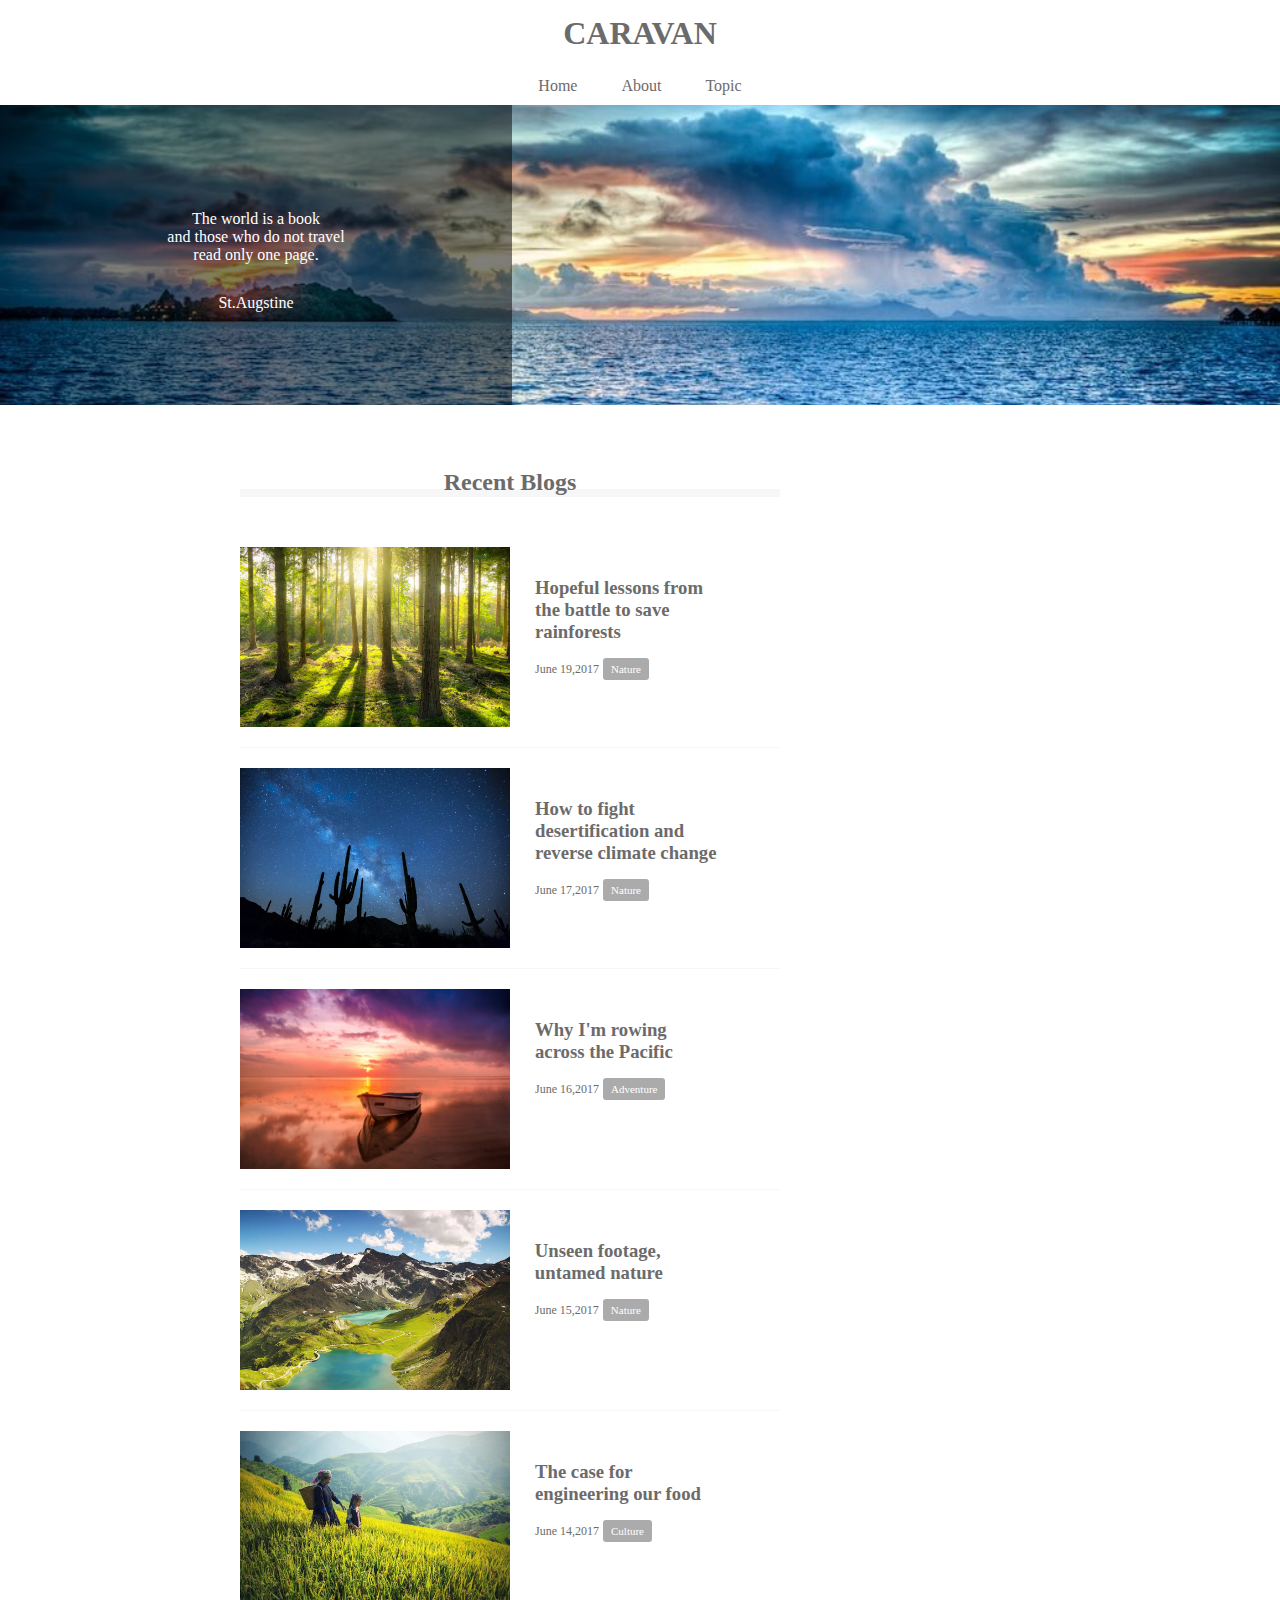
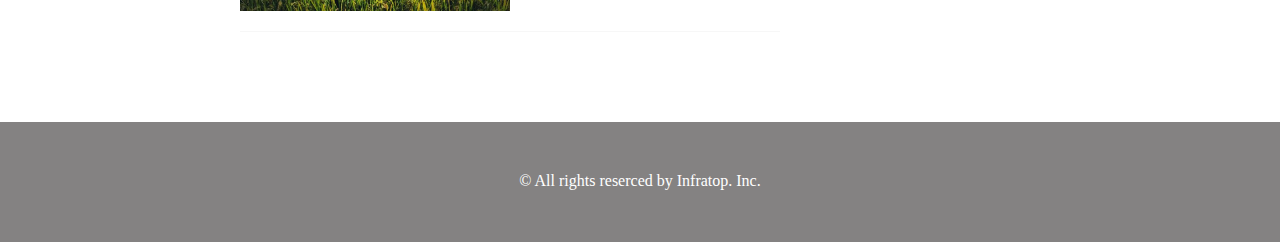
==== caravan/index.html @ 85f86079 "[start]1-8" ====
<!DOCTYPE html>
<html>
	<head>
		<meta charset="utf-8">
		<!-- cssファイルの読み込み -->
		<link rel="stylesheet" href="style.css">
		<title>CARVAN</title>
	</head>
	<body>
		<header>
			<h1 class="headline">
				<a href="index.html">CARAVAN</a>
			</h1>
		</header>
		<!-- /header -->
		<nav>
			<ul class="nav-list">
				<li class="nav-list-item">
					<a href="index.html" title="">Home</a>
				</li>
				<li class="nav-list-item">About</li>
				<li class="nav-list-item">Topic</li>
			</ul>
		</nav>
		<!-- main-visual用のdiv -->
		<div class="main-visual">
			<div class="main-visual-content">
				<p class="main-visual-text">
					The world is a book<br>
					and those who do not travel<br>
				    read only one page.
			    </p>
			    <p class="main-visual-name">
			    	St.Augstine
			    </p>
			</div>
		</div>
		<!-- main用のdiv -->

		<main class="main clearfix">
			<section class="blog">
			    <h2 class="blog-headline">Recent Blogs</h2>
			    <div class="blog-box">
			        <div class="blog-item clearfix">
				        <img class="blog-image" src="img/forest.jpg">
				        <section class="blog-text">
					        <h3 class="blog-text-headline">
						        <a href="single.html">
							     Hopeful lessons from<br>
							     the battle to save<br>
							     rainforests
						        </a>
					        </h3>
					        <p class="blog-date">June 19,2017</p>
					        <span class="category">Nature</span>
			        </div>

			        <div class="blog-item clearfix">
				        <img class="blog-image" src="img/desert.jpg">
				        <section class="blog-text">
					        <h3 class="blog-text-headline">
						        <a href="single.html">
							     How to fight<br>
							     desertification and<br>
							     reverse climate change
						        </a>
					        </h3>
					        <p class="blog-date">June 17,2017</p>
					        <span class="category">Nature</span>
			        </div>

			        <div class="blog-item clearfix">
				        <img class="blog-image" src="img/sunset.jpg">
				        <section class="blog-text">
					        <h3 class="blog-text-headline">
						        <a href="single.html">
							     Why I'm rowing<br>
							     across the Pacific<br>
						        </a>
					        </h3>
					        <p class="blog-date">June 16,2017</p>
					        <span class="category">Adventure</span>
			        </div>

			        <div class="blog-item clearfix">
				        <img class="blog-image" src="img/italy.jpg">
				        <section class="blog-text">
					        <h3 class="blog-text-headline">
						        <a href="single.html">
							     Unseen footage,<br>
							     untamed nature<br>
						        </a>
					        </h3>
					        <p class="blog-date">June 15,2017</p>
					        <span class="category">Nature</span>
			        </div>

			        <div class="blog-item clearfix">
				        <img class="blog-image" src="img/asia.jpg">
				        <section class="blog-text">
					        <h3 class="blog-text-headline">
						        <a href="single.html">
							     The case for<br>
							     engineering our food<br>
						        </a>
					        </h3>
					        <p class="blog-date">June 14,2017</p>
					        <span class="category">Culture</span>
			        </div>
			    </div>
			</section>
			<div class="sidebar"></div>
		</main>

		<footer>
			<p class="footer-text">© All rights reserced by Infratop. Inc.</p>
		</footer>
	</body>
</html>
---- caravan/style.css ----
/*全体に適用できる、色とかも*/
* {
  margin: 0;
  padding: 0;
  box-sizing: border-box;
  color: #6c6b6b;
}
a {
  text-decoration: none;
}
/*clearfixを追加、全体じゃなく直後にしたいから::after*/
.clearfix::after {
	content:"";
	display: block;
	clear:  both;
}

header {
  width: 90%;
  padding: 15px 0;
  margin: 0 auto;
  text-align: center;
}

header .headline {
  font-size: 32px;
}

.nav-list {
  text-align: center;
  padding: 10px 0;
  margin: 0 auto;
}

.nav-list-item {
  list-style: none;
  display: inline-block;
  margin: 0 20px;
}
.main-visual {
  width: 100%;
  height: 300px;
  background-image: url(img/mv.jpg);
  background-size: cover;
  background-position: center;
}
.main-visual-content {
	width: 40%;
	height: 300px;
  background-color: rgba( 0, 0, 0, 0.5);/*背景色を透明の黒にする*/
  text-align: center;
  padding-top: 105px;
}
.main-visual-text {
  color: #fff;
}
.main-visual-name {
  margin-top: 30px;
  color: #fff;
}
.main {
  width: 800px; /* 横幅 */
  /* 背景色 */
  margin: 0 auto;
  padding: 70px 0;
}
.blog {
	width: 540px;
	float: left;
  margin-right: 30px;
}
.blog-headline {
  border-bottom: 8px solid #f7f7f7;
  text-align: center;
  line-height: 0.6;
}
.blog-box {
  padding-top: 50px;
}
.blog-item {
  padding-bottom: 20px;
  margin-bottom: 20px;
  border-bottom: 1px solid #f7f7f7;
}
.blog-image {
  float: left;
  height: 180px;
}
.blog-text-headline {
  padding-bottom: 15px;
}
.blog-text {
  float: left;
  padding: 30px 0 0 25px;
}
.blog-date {
  display: inline-block;
  font-size: 12px;
}
.category {
  display: inline-block;
  padding: 5px 8px;
  background-color: #acabab;
  border-radius: 3px;
  color: #fff;
  font-size: 11px;
}
.sidebar {
	width: 230px;
	float: left;
}

footer {
  width: 100%;
  height: 120px;
  text-align: center;
  padding: 50px 0;
  background-color: #848282;
}
.footer-text {
  color: #fff;
}
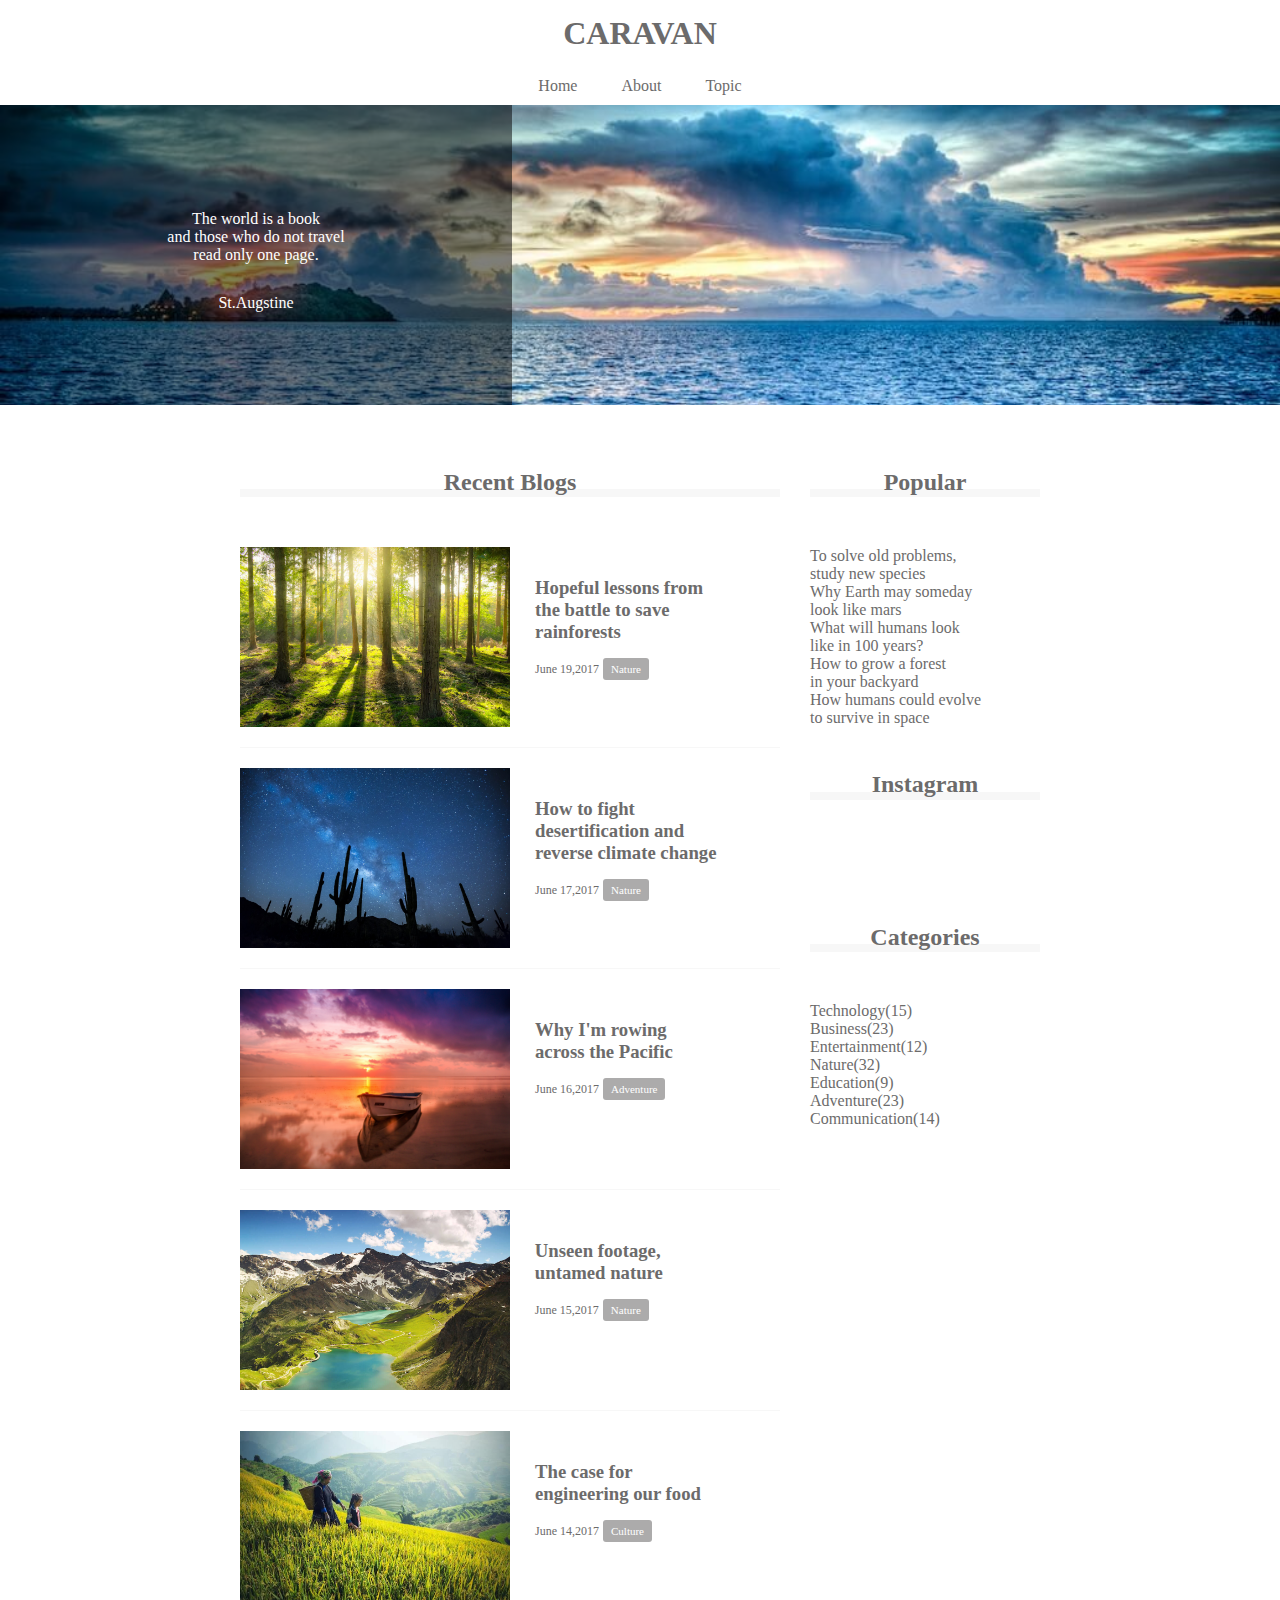
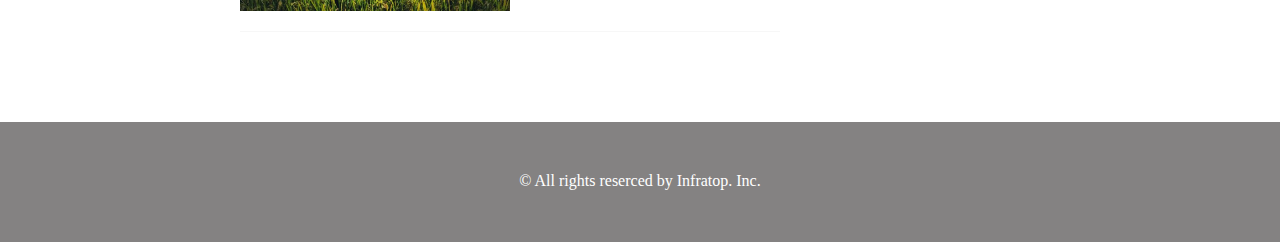
==== commit 3057fb81: "[Update]講義内容学習中" ====
--- a/caravan/index.html
+++ b/caravan/index.html
@@ -109,7 +109,42 @@
 			        </div>
 			    </div>
 			</section>
-			<div class="sidebar"></div>
+
+			<div class="sidebar">
+				<section class="popular">
+					<h2 class="sidebar-headline">Popular</h2>
+					<div class="sidebar-contents">
+						<p class="popular-text">To solve old problems,<br>study new species</p>
+						<p class="popular-text">Why Earth may someday<br>look like mars</p>
+						<p class="popular-text">What will humans look<br>like in 100 years?</p>
+						<p class="popular-text">How to grow a forest<br>in your backyard</p>
+						<p class="popular-text">How humans could evolve<br>to survive in space</p>
+					</div>
+				</section>
+			<section class="instagram">
+				<h2 class="instagram-headline">Instagram</h2>
+				<div class="sidebar-contents clearfix">
+					<div class="instagram-box"></div>
+					<div class="instagram-box"></div>
+					<div class="instagram-box"></div>
+					<div class="instagram-box"></div>
+					<div class="instagram-box"></div>
+					<div class="instagram-box"></div>
+				</div>
+            </section>
+            <section class="categories">
+            	<h2 class="categories-headline">Categories</h2>
+            	<div class="sidebar-contents">
+            		<p class="categories-text">Technology(15)</p>
+            		<p class="categories-text">Business(23)</p>
+            		<p class="categories-text">Entertainment(12)</p>
+            		<p class="categories-text">Nature(32)</p>
+            		<p class="categories-text">Education(9)</p>
+            		<p class="categories-text">Adventure(23)</p>
+            		<p class="categories-text">Communication(14)</p>
+            	</div>
+            </section>
+            </div>
 		</main>
 
 		<footer>
--- a/caravan/style.css
+++ b/caravan/style.css
@@ -109,6 +109,55 @@
 	width: 230px;
 	float: left;
 }
+.sidebar-headline, .instagram-headline, .categories-headline {
+  border-bottom: 8px solid #f7f7f7;
+  text-align: center;
+  line-height: 0.6;
+}
+.sidebar-contents {
+  padding: 50px 0;
+}
+.popular-text .categories-text {
+  padding-bottom: 5px;
+  border-bottom: 1px solid #f7f7f7;
+  margin-bottom: 5px;
+}
+
+/*擬似クラスというもの*/
+.popular-text:last-child, .categoties-text:last-child {
+  margin: 0;
+  padding: 0;
+  border: none;
+}
+.instagram-box {
+  float: left;
+  width: 110px;
+  background-size: cover;
+  background-position: center;
+}
+.instagram-box:nth-child(odd) {
+  margin: 0 10px 10px 0;
+}
+.instagram-box:nth-child(1) {
+  background-image: url(img/airport.jpg);
+}
+.instagram-box:nth-child(2) {
+  background-image: url(img/japan.jpg);
+}
+.instagram-box:nth-child(3) {
+  background-image: url(img/snow.jpg);
+}
+.instagram-box:nth-child(4) {
+  background-image: url(img/japan2.jpg);
+}
+.instagram-box:nth-child(5) {
+  background-image: url(img/lake.jpg);
+}
+.instagram-box:nth-child(6) {
+  background-image: url(img/road.jpg);
+}
+
+
 
 footer {
   width: 100%;
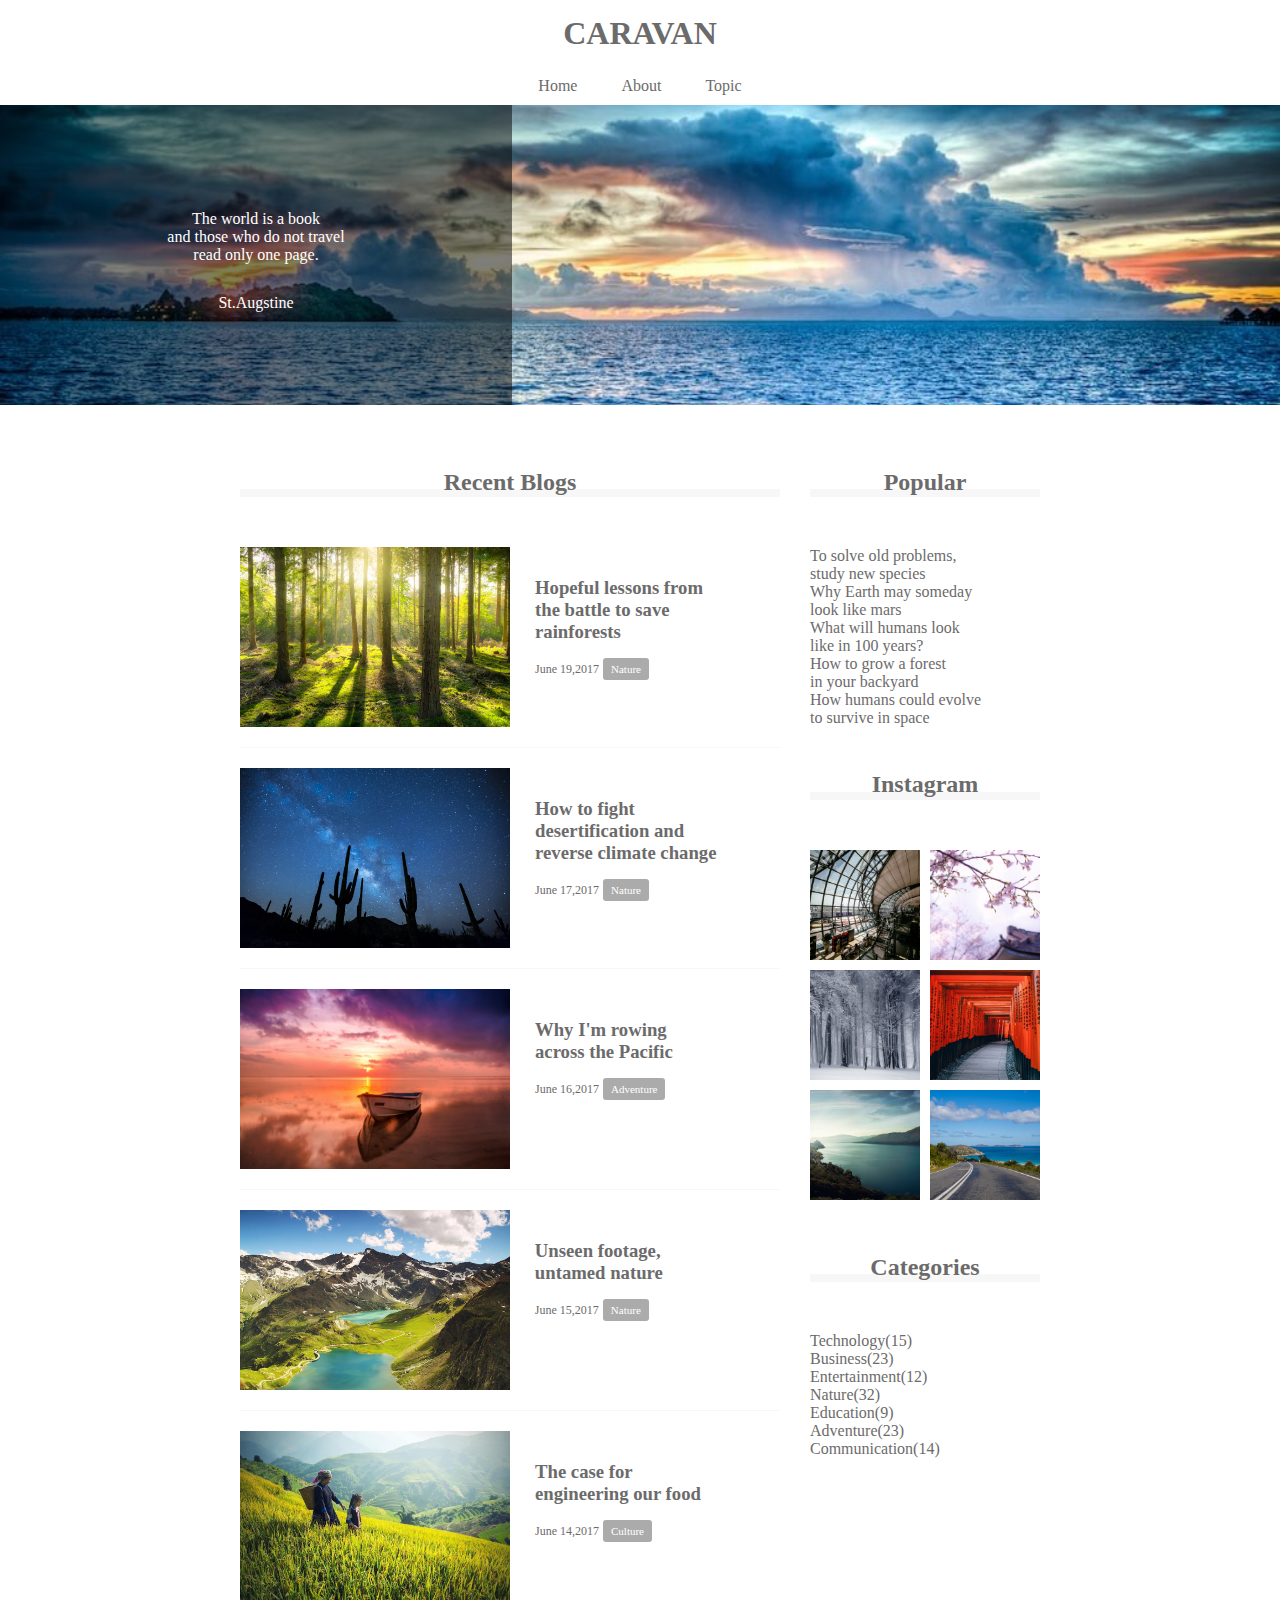
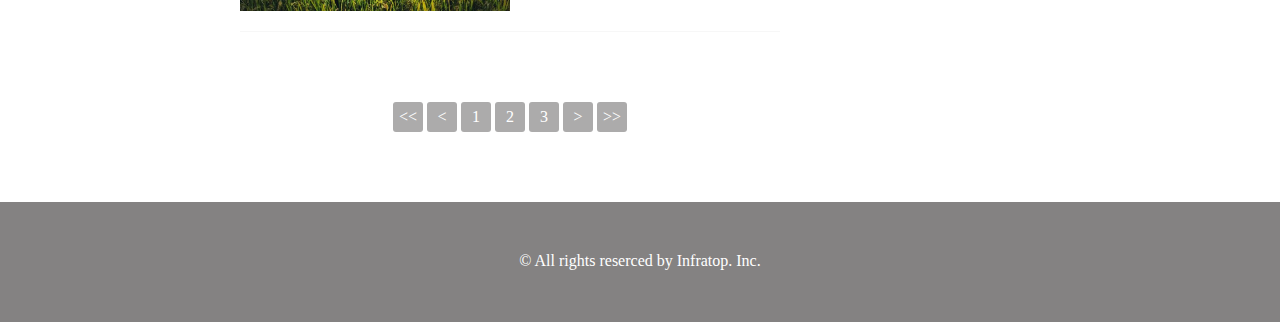
==== commit 4a05cf12: "[finish]1-8" ====
--- a/caravan/index.html
+++ b/caravan/index.html
@@ -108,6 +108,15 @@
 					        <span class="category">Culture</span>
 			        </div>
 			    </div>
+			    <div class="pagination">
+			    	<p class="pageview"><<</p>
+			    	<p class="pageview"><</p>
+			    	<p class="pageview">1</p>
+			    	<p class="pageview">2</p>
+			    	<p class="pageview">3</p>
+			    	<p class="pageview">></p>
+			    	<p class="pageview">>></p>
+			    </div>
 			</section>
 
 			<div class="sidebar">
--- a/caravan/style.css
+++ b/caravan/style.css
@@ -97,6 +97,20 @@
   display: inline-block;
   font-size: 12px;
 }
+.pagination {
+  text-align: center;
+  padding-top: 50px;
+}
+.pagination p{
+  width: 30px;
+  height: 30px;
+  display: inline-block;
+  color: white;
+  border-radius: 3px;
+  background-color: #acabab;
+  padding: 0 5px;
+  line-height: 30px;
+}
 .category {
   display: inline-block;
   padding: 5px 8px;
@@ -132,6 +146,7 @@
 .instagram-box {
   float: left;
   width: 110px;
+  padding-top: 110px;
   background-size: cover;
   background-position: center;
 }
